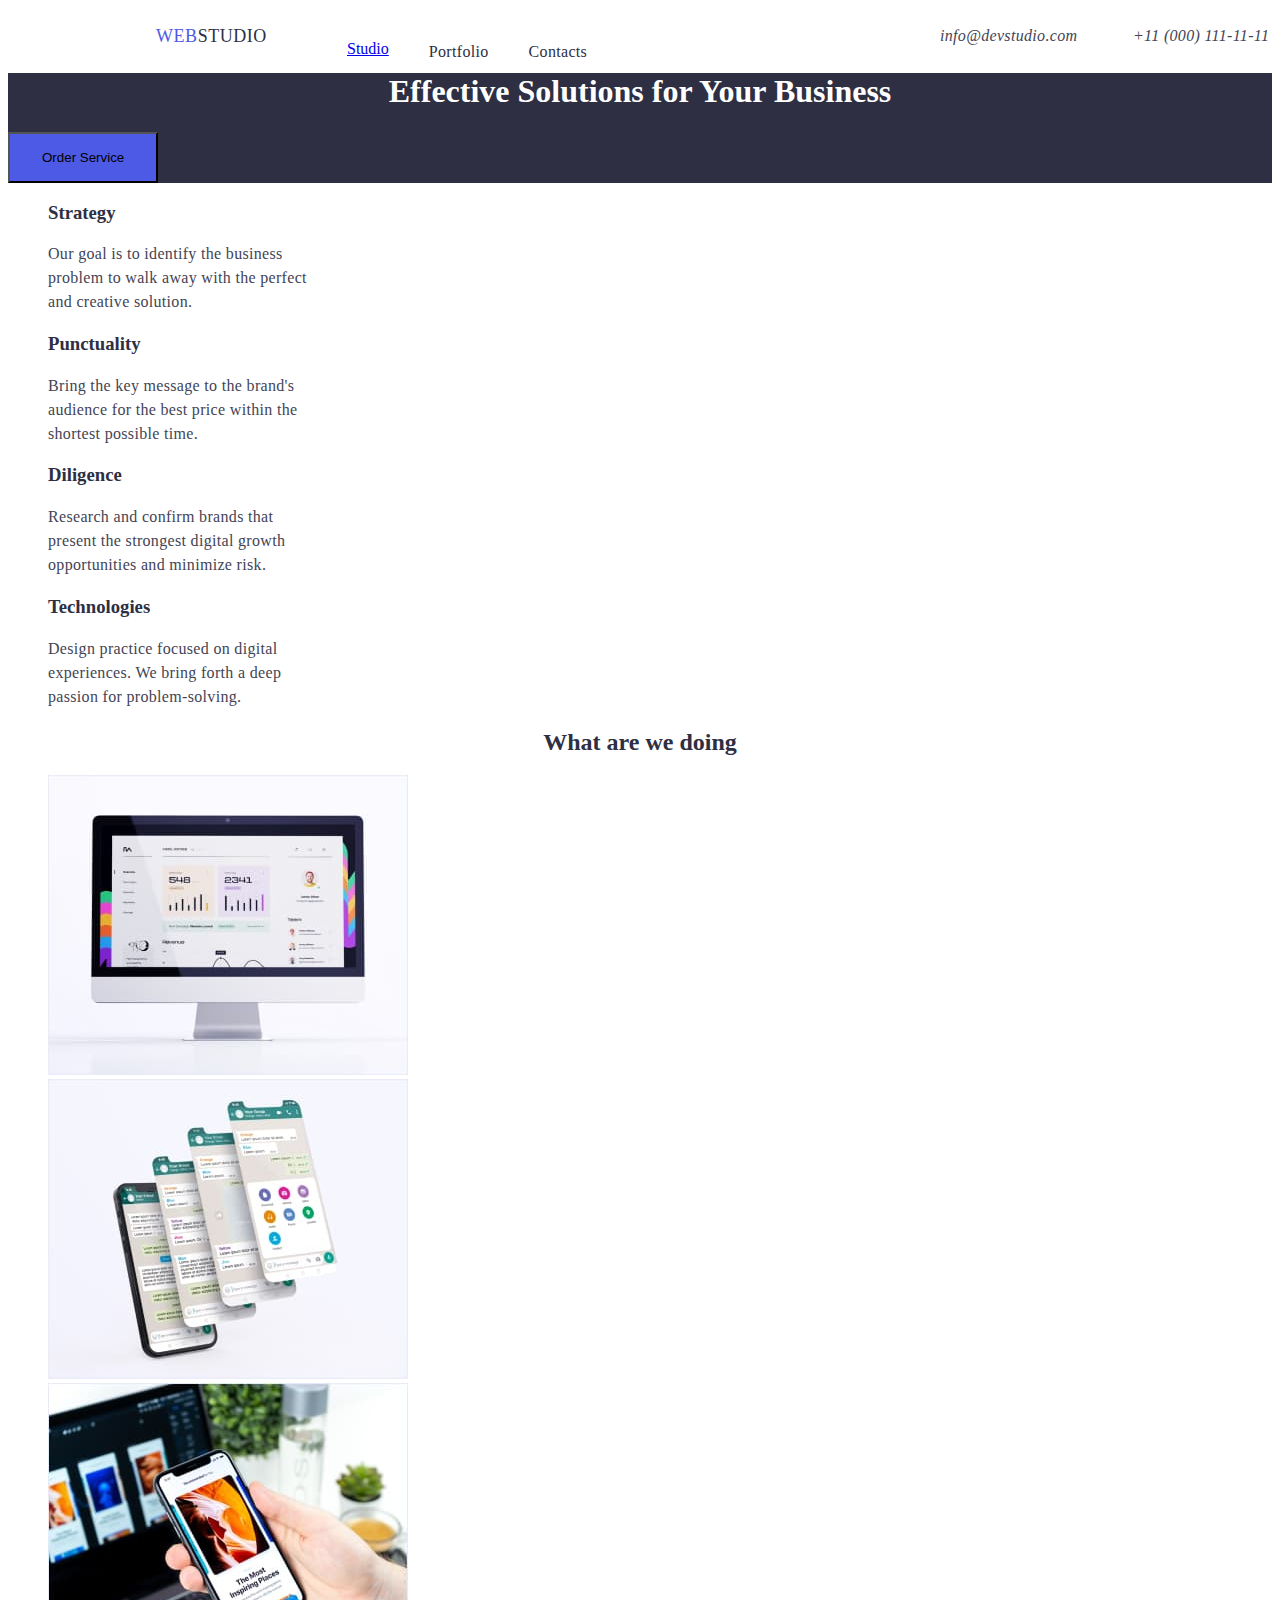
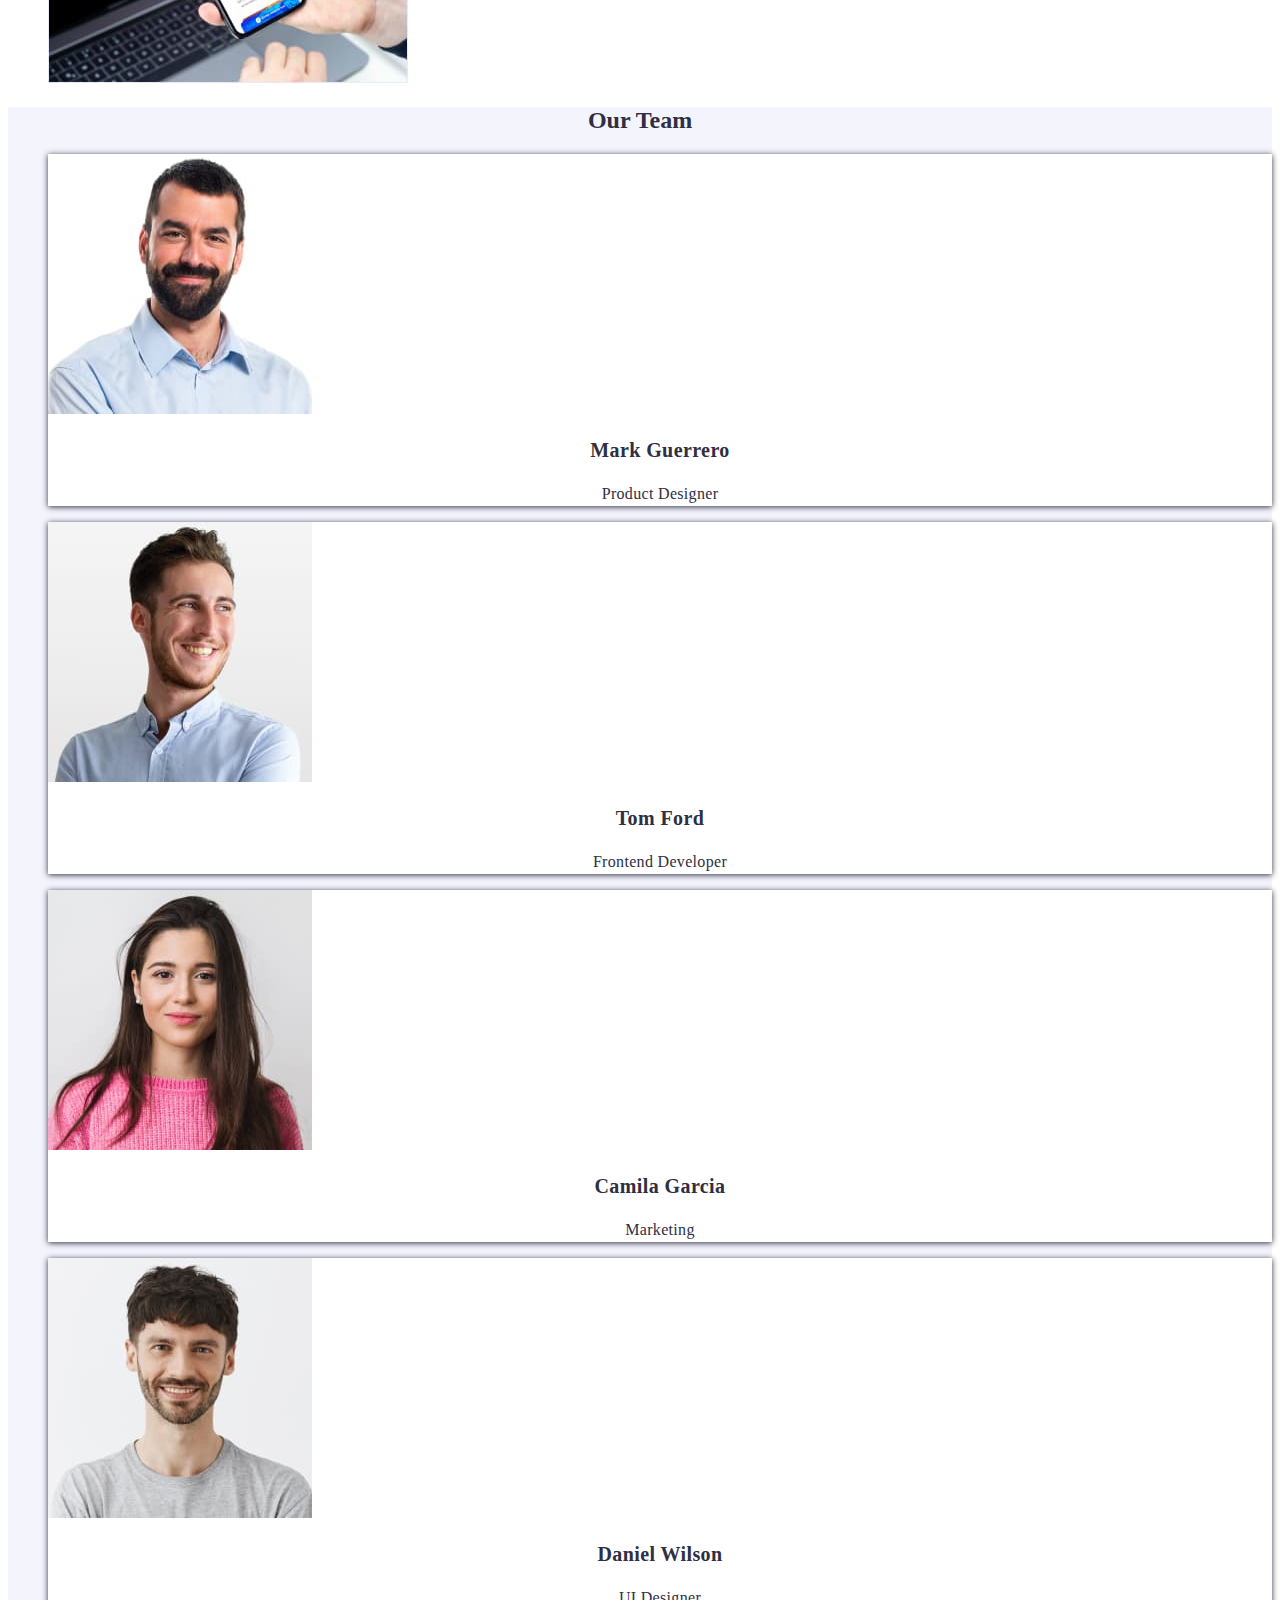
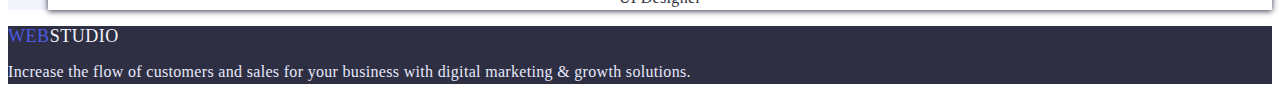
==== index.html @ 39621064 "Initial commit" ====
<!DOCTYPE html>
<html lang="en">

<head>
    <meta charset="UTF-8">
    <meta http-equiv="X-UA-Compatible" content="IE=edge">
    <meta name="viewport" content="width=device-width, initial-scale=1.0">
    <title>Document</title>
    <link rel="stylesheet" href="./css/styles.css">
</head>

<body class="body">
    <header class="header">
        <nav class="header-navigation">
            <a href="./index.html" class="header-logo"><span class="header-logo-web">Web</span> <span
                    class="header-logo-studio">Studio</span></a>
            <ul class="header-list">
                <li class="header-item">
                    <a class="studio-link" href="./index.html">Studio</a>
                </li>
                <li class="header-item">
                    <a class="header-link " href="portfolio.html">Portfolio</a>
                </li>
                <li class="header-item">
                    <a class="header-link" href="">Contacts</a>
                </li>


            </ul>
        </nav>
        <address>
            <ul class="address-list">
                <li class="header-mail"><a class="header-mail-link"
                        href="mailto:info@devstudio.com">info@devstudio.com</a></li>
                <li class="header-num"><a class="header-num-link" href="tel:+110001111111">+11 (000) 111-11-11</a></li>
            </ul>
        </address>

    </header>

    <main>
        <section class="section-main">
            <h1 class="effective-solutions">Effective Solutions
                for Your Business</h1>
            <button class="main-btn" type="button">Order Service</button>
        </section>

        <section class="section-first">
            <h2 hidden>features</h2>
            <ul class="section-first">
                <li>
                    <h3 class="section-first-top">Strategy</h3>
                    <p class="section-first-item">Our goal is to identify the business
                        problem to walk away with the perfect and creative solution.</p>
                </li>
                <li>
                    <h3 class="section-first-top">Punctuality</h3>
                    <p class="section-first-item">Bring the key message to the brand's audience for the best price
                        within the shortest
                        possible time.</p>
                </li>
                <li>
                    <h3 class="section-first-top">Diligence</h3>
                    <p class="section-first-item">Research and confirm brands that present the strongest digital growth
                        opportunities
                        and minimize risk.</p>
                </li>
                <li>
                    <h3 class="section-first-top">Technologies</h3>
                    <p class="section-first-item">Design practice focused on digital experiences. We bring forth a deep
                        passion for
                        problem-solving.</p>
                </li>
            </ul>
        </section>




        <section class="section-second">
            <h2 class="section-second-top">What are we doing</h2>
            <ul class="section-second-list">
                <li><img src="./images/comp.jpg" alt="monitor" width="360" height="300" class="section-second-monitor">
                </li>
                <li><img src="./images/phone.jpg" alt="phone" width="360" height="300" class="section-second-phone">
                </li>
                <li><img src="./images/phonex.jpg" alt="phonex" width="360" height="300" class="section-second-phonex">
                </li>
            </ul>

        </section>

        <section class="section-third">
            <h2 class="section-third-top">Our Team</h2>
            <ul class="section-third-list">
                <li>
                    <div class="section-third-item">
                        <img src="./images/Mark.jpg" alt="Mark Guerrero" width="264">
                        <h3 class="section-third-names">Mark Guerrero</h3>
                        <p class="section-third-job">Product Designer</p>
                    </div>
                </li>
                <li>
                    <div class="section-third-item">
                        <img src="./images/Tom.jpg" alt="Tom Ford" width="264">
                        <h3 class="section-third-names">Tom Ford</h3>
                        <p class="section-third-job">Frontend Developer</p>
                    </div>
                </li>
                <li>
                    <div class="section-third-item">
                        <img src="./images/Camila.jpg" alt="Camila Garcia" width="264">
                        <h3 class="section-third-names">Camila Garcia</h3>
                        <p class="section-third-job">Marketing</p>
                    </div>
                </li>
                <li>
                    <div class="section-third-item">
                        <img src="./images/Daniel.jpg" alt="Daniel Wilson" width="264">
                        <h3 class="section-third-names">Daniel Wilson</h3>
                        <p class="section-third-job">UI Designer</p>
                    </div>
                </li>
            </ul>
        </section>
    </main>
    <footer class="footer">
        <div class="footer-text"></div>
        <a href="./index.html" class="footer-logo"><span class="footer-logo-web">Web</span> <span
                class="footer-logo-studio">Studio</span></a></br>
        <p class="footer-paragraph">Increase the flow of customers and sales for your business with digital marketing &
            growth solutions.</p>

    </footer>
</body>

</html>
---- css/styles.css ----
.body {
    font-family: 'Roboto';
    color: #2E2F42;
}

.header-list {
    display: flex;
    flex-direction: row;
    align-items: flex-start;
    padding: 0px;
    gap: 40px;

    position: absolute;
    width: 261px;
    height: 24px;
    left: 347px;
    top: 24px;
    list-style: none;
}

.header-link {

    font-size: 16px;
    line-height: 24px;

    letter-spacing: 0.02em;

    color: #2E2F42;
    text-decoration: none
}

.header-link:hover {
    color: #404BBF;
}

.studio-link:hover,
.studio-link:focus,
.studio-link:active {
    color: #404BBF;
}

.portfolio-link:hover,
.portfolio-link:focus,
.portfolio-link:active {
    color: #404BBF;
}

.header-link:focus {
    color: #404BBF;
}

.header-logo {
    display: flex;
    flex-direction: row;
    align-items: flex-start;
    padding: 0px;

    position: absolute;
    width: 115px;
    height: 24px;
    left: 156px;
    top: 24px;
    text-decoration: none
}

.header-logo-web {
    font-size: 18px;
    line-height: 24px;

    display: flex;
    align-items: center;
    letter-spacing: 0.03em;
    text-transform: uppercase;

    color: #4D5AE5;
}

.header-logo-studio {
    font-size: 18px;
    line-height: 24px;

    display: flex;
    align-items: center;
    letter-spacing: 0.03em;
    text-transform: uppercase;

    color: #2E2F42;
}

.header-mail {
    color: #FFFFFF;
}

.header-mail-link {
    position: absolute;
    width: 153px;
    height: 24px;
    left: 940px;
    top: 24px;

    font-size: 16px;
    line-height: 24px;

    letter-spacing: 0.02em;

    color: #434455;
    text-decoration: none
}

.header-mail-link:hover {
    color: #404BBF;
}

.header-num {
    color: #FFFFFF;
}

.header-num-link {
    position: absolute;
    width: 151px;
    height: 24px;
    left: 1133px;
    top: 24px;

    font-size: 16px;
    line-height: 24px;

    letter-spacing: 0.02em;

    color: #434455;
    text-decoration: none
}

.header-num-link:hover {
    color: #404BBF;
}

.section-main {
    background-color: #2E2F42;
}

.main-btn {
    display: flex;
    flex-direction: row;
    align-items: flex-start;
    padding: 16px 32px;
    gap: 10px;


    background: #4D5AE5;
}

.main-btn:hover {
    background: #404BBF;
}


.effective-solutions {

    text-align: center;


    color: #FFFFFF;
}

.section-first {
    list-style: none;
}

.secrion-first-top {
    width: 264px;
    height: 24px;
    font-size: 20px;
    line-height: 24px;

    letter-spacing: 0.02em;

    color: #2E2F42;
}

.section-first-item {
    width: 264px;
    height: 72px;

    font-size: 16px;
    line-height: 24px;

    letter-spacing: 0.02em;

    color: #434455;
}

.section-second-list {
    list-style: none;
}

.section-second-top {
    text-align: center;

    color: #2E2F42;
}

.section-third {
    background: #F4F4FD;
}

.section-third-list {
    list-style: none;
}

.section-third-top {
    text-align: center;
}

.section-third-item {
    background: #FFFFFF;
    box-shadow: 0px 1px 6px
}

.section-third-names {
    font-size: 20px;
    line-height: 24px;

    text-align: center;
    letter-spacing: 0.02em;
}

.section-third-job {
    font-weight: 400;
    font-size: 16px;
    line-height: 24px;

    text-align: center;
    letter-spacing: 0.02em;
}

.footer {
    background: #2E2F42;
}

.footer-paragraph {
    font-weight: 400;
    font-size: 16px;
    line-height: 24px;

    letter-spacing: 0.02em;

    color: #E7E9FC;
}

.footer-logo {
    display: flex;
    flex-direction: row;
    align-items: flex-start;
    padding: 0px;

    position: absolute;
    text-decoration: none
}

.footer-logo-web {
    font-size: 18px;
    line-height: 21px;

    display: flex;
    align-items: center;
    letter-spacing: 0.03em;
    text-transform: uppercase;
    color: #4D5AE5;
}

.footer-logo-studio {
    font-size: 18px;
    line-height: 21px;

    display: flex;
    align-items: center;
    letter-spacing: 0.03em;
    text-transform: uppercase;
    color: #F4F4FD;
}

.btn-portfolio-list {
    list-style: none;
}

.btn-all {
    display: flex;
    flex-direction: row;
    align-items: flex-start;
    padding: 12px 24px;

    width: 69px;
    height: 48px;
    background: #F4F4FD;
}

.btn-all:hover {
    background-color: #404BBF;
}

.btn-website {
    box-sizing: border-box;

    display: flex;
    flex-direction: row;
    justify-content: center;
    align-items: center;
    padding: 12px 24px;

    width: 116px;
    height: 48px;

    background: #F4F4FD;
}

.btn-website:hover {
    background-color: #404BBF;
}

.btn-app {
    box-sizing: border-box;

    display: flex;
    flex-direction: row;
    justify-content: center;
    align-items: center;
    padding: 12px 24px;

    width: 78px;
    height: 48px;

    background: #F4F4FD;
}

.btn-app:hover {
    background-color: #404BBF;
}

.btn-design {
    box-sizing: border-box;

    display: flex;
    flex-direction: row;
    justify-content: center;
    align-items: center;
    padding: 12px 24px;

    width: 101px;
    height: 48px;

    background: #F4F4FD;
}

.btn-design:hover {
    background-color: #404BBF;
}

.btn-marketing {
    box-sizing: border-box;

    display: flex;
    flex-direction: row;
    justify-content: center;
    align-items: center;
    padding: 12px 24px;

    width: 126px;
    height: 48px;

    background: #F4F4FD;
}

.btn-marketing:hover {
    background-color: #404BBF;
}

.portfolio-photos {
    background: #FFFFFF;
    list-style: none;
    box-shadow: 0px 1px 6px
}

.portfolio-top {
    font-weight: 500;
    font-size: 20px;
    line-height: 24px;

    letter-spacing: 0.02em;

    color: #2E2F42;
}

.portfolio-paragraph {
    font-weight: 400;
    font-size: 16px;
    line-height: 24px;

    letter-spacing: 0.02em;

    color: #434455;
}
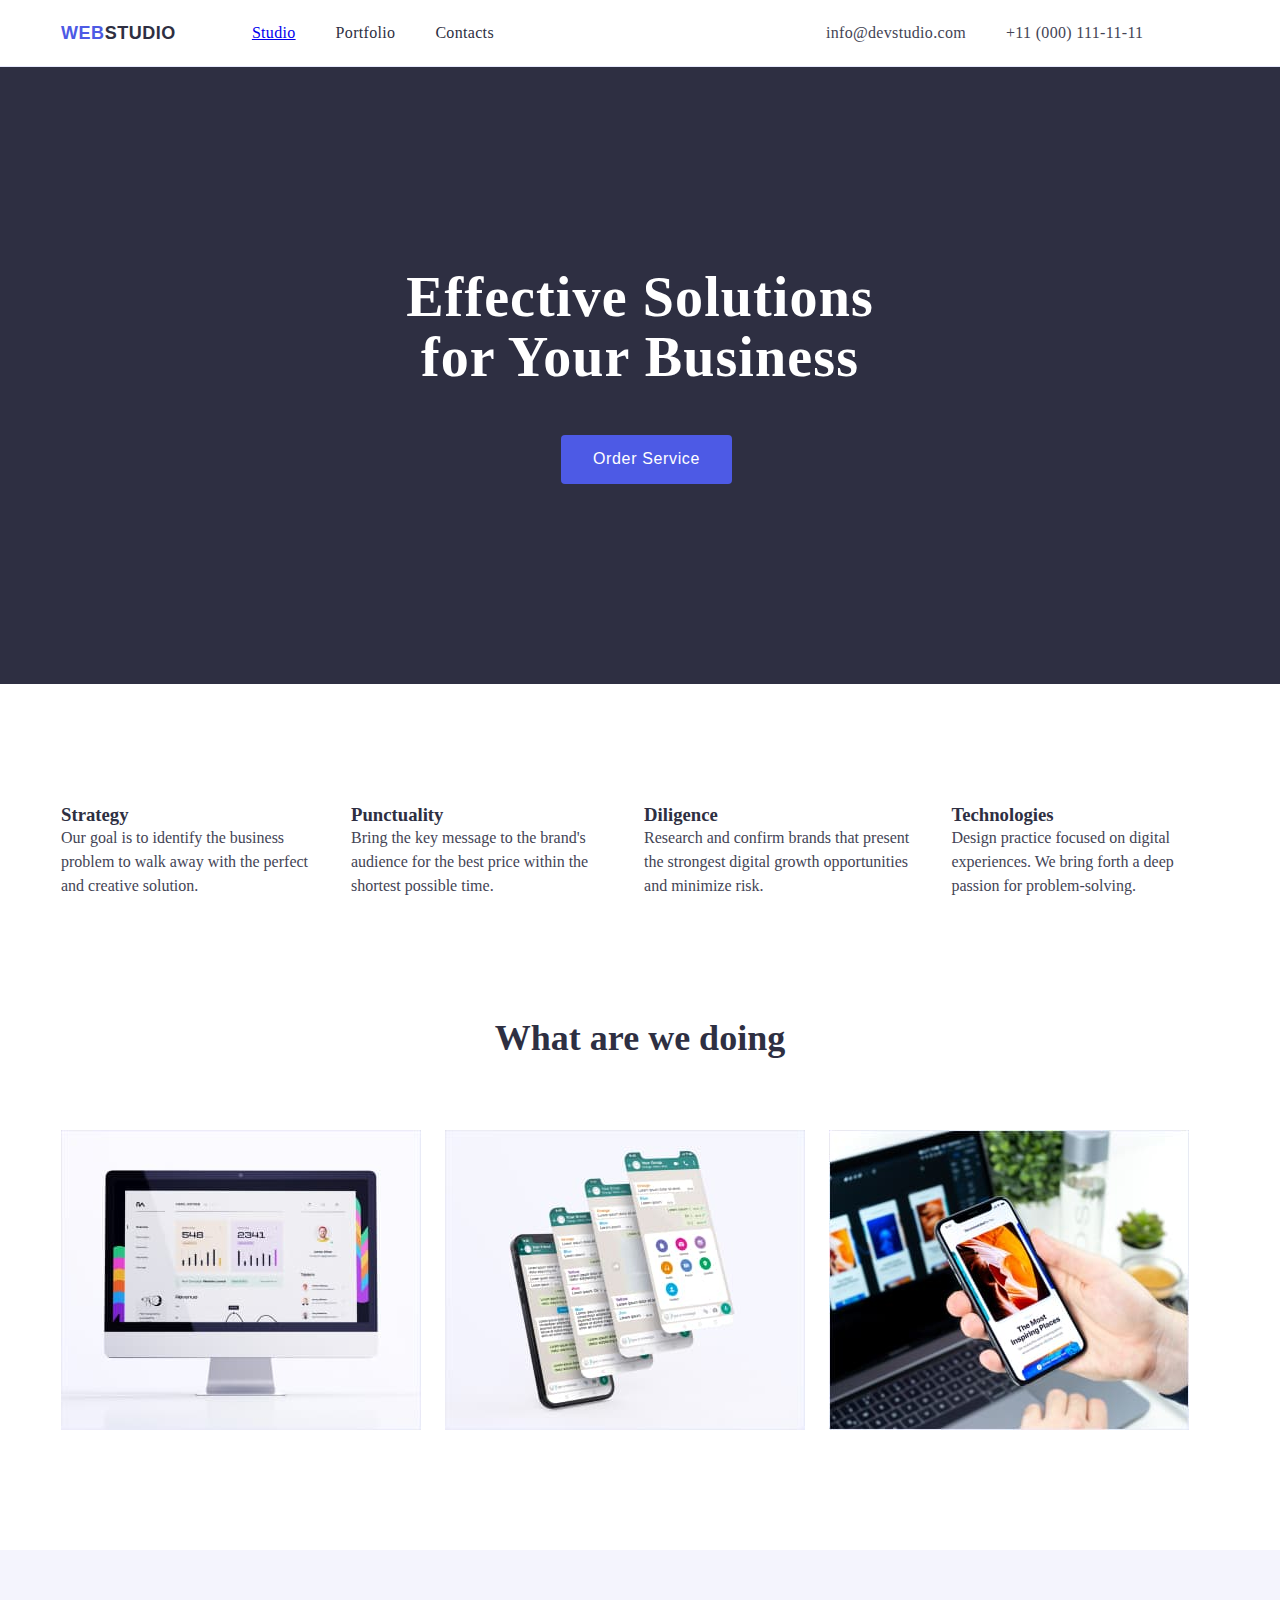
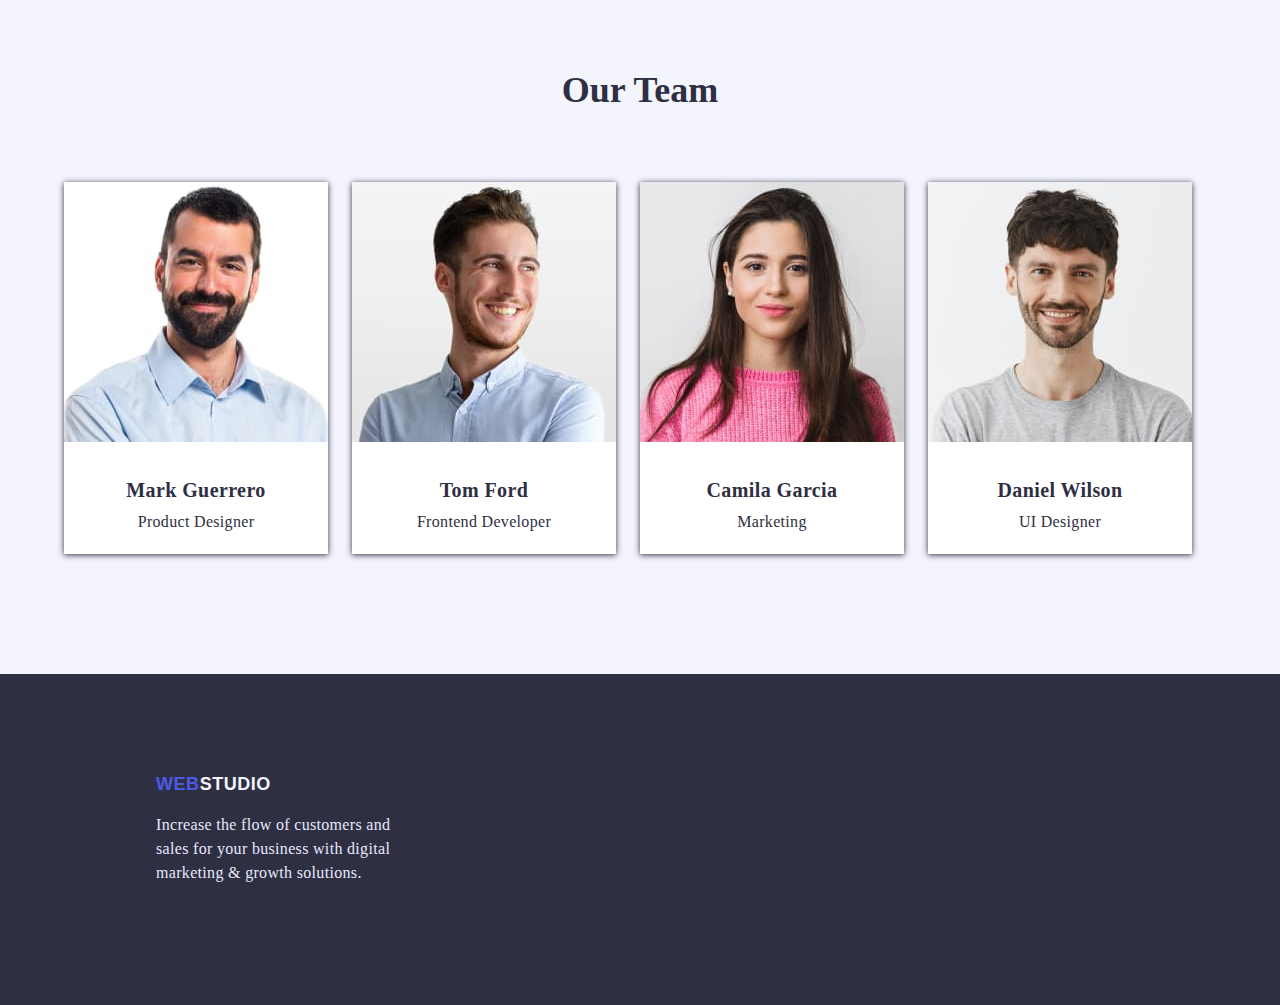
==== commit d311fa58: "goit-markup-hw-03" ====
--- a/index.html
+++ b/index.html
@@ -10,128 +10,171 @@
 </head>
 
 <body class="body">
+
     <header class="header">
-        <nav class="header-navigation">
-            <a href="./index.html" class="header-logo"><span class="header-logo-web">Web</span> <span
-                    class="header-logo-studio">Studio</span></a>
-            <ul class="header-list">
-                <li class="header-item">
-                    <a class="studio-link" href="./index.html">Studio</a>
-                </li>
-                <li class="header-item">
-                    <a class="header-link " href="portfolio.html">Portfolio</a>
-                </li>
-                <li class="header-item">
-                    <a class="header-link" href="">Contacts</a>
-                </li>
-
-
-            </ul>
-        </nav>
-        <address>
-            <ul class="address-list">
-                <li class="header-mail"><a class="header-mail-link"
-                        href="mailto:info@devstudio.com">info@devstudio.com</a></li>
-                <li class="header-num"><a class="header-num-link" href="tel:+110001111111">+11 (000) 111-11-11</a></li>
-            </ul>
-        </address>
-
+        <div class="container">
+            <nav class="header-navigation">
+                <a href="./index.html" class="header-logo"><span class="header-logo-web">Web</span> <span
+                        class="header-logo-studio">Studio</span></a>
+                <ul class="header-list">
+                    <li class="header-item">
+                        <a class="studio-link" href="./index.html">Studio</a>
+                    </li>
+                    <li class="header-item">
+                        <a class="header-link " href="portfolio.html">Portfolio</a>
+                    </li>
+                    <li class="header-item">
+                        <a class="header-link" href="">Contacts</a>
+                    </li>
+                </ul>
+                <address class="address">
+                    <ul class="address-list">
+                        <li class="header-mail"><a class="header-mail-link"
+                                href="mailto:info@devstudio.com">info@devstudio.com</a></li>
+                        <li class="header-num"><a class="header-num-link" href="tel:+110001111111">+11 (000)
+                                111-11-11</a>
+                        </li>
+                    </ul>
+                </address>
+            </nav>
+        </div>
     </header>
 
     <main>
-        <section class="section-main">
-            <h1 class="effective-solutions">Effective Solutions
-                for Your Business</h1>
-            <button class="main-btn" type="button">Order Service</button>
-        </section>
 
-        <section class="section-first">
-            <h2 hidden>features</h2>
-            <ul class="section-first">
-                <li>
-                    <h3 class="section-first-top">Strategy</h3>
-                    <p class="section-first-item">Our goal is to identify the business
-                        problem to walk away with the perfect and creative solution.</p>
-                </li>
-                <li>
-                    <h3 class="section-first-top">Punctuality</h3>
-                    <p class="section-first-item">Bring the key message to the brand's audience for the best price
-                        within the shortest
-                        possible time.</p>
-                </li>
-                <li>
-                    <h3 class="section-first-top">Diligence</h3>
-                    <p class="section-first-item">Research and confirm brands that present the strongest digital growth
-                        opportunities
-                        and minimize risk.</p>
-                </li>
-                <li>
-                    <h3 class="section-first-top">Technologies</h3>
-                    <p class="section-first-item">Design practice focused on digital experiences. We bring forth a deep
-                        passion for
-                        problem-solving.</p>
-                </li>
-            </ul>
-        </section>
+        <div class="section">
+            <section class="section-main">
+
+                <div class="container">
+                    <h1 class="effective-solutions">Effective Solutions
+                        for Your Business</h1>
+
+                    <button class="main-btn" type="button">Order Service</button>
+                </div>
+            </section>
+
+
+            <section class="section-first">
+                <div class="container">
+                    <h2 hidden>features</h2>
+                    <ul class="section-first-list">
+                        <div class="section-first-strategy">
+                            <li>
+                                <h3 class="section-first-top">Strategy</h3>
+                                <p class="section-first-item">Our goal is to identify the business
+                                    problem to walk away with the perfect and creative solution.</p>
+                            </li>
+                        </div>
+                        <div class="section-first-punctuality">
+                            <li>
+                                <h3 class="section-first-top">Punctuality</h3>
+                                <p class="section-first-item">Bring the key message to the brand's audience for the best
+                                    price
+                                    within the shortest
+                                    possible time.</p>
+                            </li>
+                        </div>
+                        <div class="section-first-diligence">
+                            <li>
+                                <h3 class="section-first-top">Diligence</h3>
+                                <p class="section-first-item">Research and confirm brands that present the strongest
+                                    digital
+                                    growth
+                                    opportunities
+                                    and minimize risk.</p>
+                            </li>
+                        </div>
+                        <div class="section-first-technologies">
+                            <li>
+                                <h3 class="section-first-top">Technologies</h3>
+                                <p class="section-first-item">Design practice focused on digital experiences. We bring
+                                    forth
+                                    a
+                                    deep
+                                    passion for
+                                    problem-solving.</p>
+                            </li>
+                        </div>
+                    </ul>
+                </div>
+            </section>
 
 
 
 
-        <section class="section-second">
-            <h2 class="section-second-top">What are we doing</h2>
-            <ul class="section-second-list">
-                <li><img src="./images/comp.jpg" alt="monitor" width="360" height="300" class="section-second-monitor">
-                </li>
-                <li><img src="./images/phone.jpg" alt="phone" width="360" height="300" class="section-second-phone">
-                </li>
-                <li><img src="./images/phonex.jpg" alt="phonex" width="360" height="300" class="section-second-phonex">
-                </li>
-            </ul>
+            <section class="section-second">
+                <div class="container">
+                    <h2 class="section-second-top">What are we doing</h2>
+                    <ul class="section-second-list">
+                        <li class="section-second-r">
+                            <img src="./images/comp.jpg" alt="monitor" width="360" height="300"
+                                class="section-second-monitor">
+                        </li>
+                        <li class="section-second-r">
+                            <img src="./images/phone.jpg" alt="phone" width="360" height="300"
+                                class="section-second-phone">
 
-        </section>
+                        </li>
+                        <li class="section-second-r">
 
-        <section class="section-third">
-            <h2 class="section-third-top">Our Team</h2>
-            <ul class="section-third-list">
-                <li>
-                    <div class="section-third-item">
-                        <img src="./images/Mark.jpg" alt="Mark Guerrero" width="264">
-                        <h3 class="section-third-names">Mark Guerrero</h3>
-                        <p class="section-third-job">Product Designer</p>
-                    </div>
-                </li>
-                <li>
-                    <div class="section-third-item">
-                        <img src="./images/Tom.jpg" alt="Tom Ford" width="264">
-                        <h3 class="section-third-names">Tom Ford</h3>
-                        <p class="section-third-job">Frontend Developer</p>
-                    </div>
-                </li>
-                <li>
-                    <div class="section-third-item">
-                        <img src="./images/Camila.jpg" alt="Camila Garcia" width="264">
-                        <h3 class="section-third-names">Camila Garcia</h3>
-                        <p class="section-third-job">Marketing</p>
-                    </div>
-                </li>
-                <li>
-                    <div class="section-third-item">
-                        <img src="./images/Daniel.jpg" alt="Daniel Wilson" width="264">
-                        <h3 class="section-third-names">Daniel Wilson</h3>
-                        <p class="section-third-job">UI Designer</p>
-                    </div>
-                </li>
-            </ul>
-        </section>
+                            <img src="./images/phonex.jpg" alt="phonex" width="360" height="300"
+                                class="section-second-phonex">
+                        </li>
+                    </ul>
+                </div>
+            </section>
+
+
+            <section class="section-third">
+                <h2 class="section-third-top">Our Team</h2>
+                <div class="container">
+                    <ul class="section-third-list">
+                        <li>
+                            <div class="section-third-item">
+                                <img src="./images/Mark.jpg" alt="Mark Guerrero" width="264" height="260">
+                                <h3 class="section-third-names">Mark Guerrero</h3>
+                                <p class="section-third-job">Product Designer</p>
+                            </div>
+                        </li>
+                        <li>
+                            <div class="section-third-item">
+                                <img src="./images/Tom.jpg" alt="Tom Ford" width="264" height="260">
+                                <h3 class="section-third-names">Tom Ford</h3>
+                                <p class="section-third-job">Frontend Developer</p>
+                            </div>
+                        </li>
+                        <li>
+                            <div class="section-third-item">
+                                <img src="./images/Camila.jpg" alt="Camila Garcia" width="264" height="260">
+                                <h3 class="section-third-names">Camila Garcia</h3>
+                                <p class="section-third-job">Marketing</p>
+                            </div>
+                        </li>
+                        <li>
+                            <div class="section-third-item">
+                                <img src="./images/Daniel.jpg" alt="Daniel Wilson" width="264" height="260">
+                                <h3 class="section-third-names">Daniel Wilson</h3>
+                                <p class="section-third-job">UI Designer</p>
+                            </div>
+                        </li>
+                    </ul>
+                </div>
+            </section>
+        </div>
+        </div>
     </main>
     <footer class="footer">
-        <div class="footer-text"></div>
-        <a href="./index.html" class="footer-logo"><span class="footer-logo-web">Web</span> <span
-                class="footer-logo-studio">Studio</span></a></br>
-        <p class="footer-paragraph">Increase the flow of customers and sales for your business with digital marketing &
-            growth solutions.</p>
+        <div class="footer-content">
+            <a href="./index.html" class="footer-logo"><span class="footer-logo-web">Web</span><span
+                    class="footer-logo-studio">Studio</span></a></br>
+            <div>
+                <p class="footer-paragraph">Increase the flow of customers and sales for your business with digital
+                    marketing & growth solutions.
+                </p>
+            </div>
+        </div>
+    </footer>
 
-    </footer>
 </body>
 
 </html>--- a/css/styles.css
+++ b/css/styles.css
@@ -1,48 +1,98 @@
 .body {
     font-family: 'Roboto';
+    margin: 0;
     color: #2E2F42;
 }
 
+ul {
+    list-style: none;
+    padding-left: 0;
+    margin: 0;
+}
+
+p,
+h1,
+h2,
+h3,
+h4,
+h5,
+h6 {
+    margin: 0;
+}
+
+.container {
+    max-width: 1158px;
+    padding-left: 15px;
+    padding-right: 15px;
+    margin: 0 auto;
+}
+
+.section {
+    padding-left: auto;
+}
+
+.header {
+    box-sizing: border-box;
+    background: #FFFFFF;
+    border-bottom: 1px solid #E7E9FC;
+}
+
+.header-navigation {
+    display: flex;
+    align-items: center;
+}
+
 .header-list {
     display: flex;
     flex-direction: row;
     align-items: flex-start;
-    padding: 0px;
     gap: 40px;
-
-    position: absolute;
-    width: 261px;
-    height: 24px;
-    left: 347px;
-    top: 24px;
-    list-style: none;
+    margin-left: 76px;
+    list-style: none;
+}
+
+.header-item {
+    font-style: normal;
+    font-weight: 500;
+    font-size: 16px;
+    line-height: 24px;
+    letter-spacing: 0.02em;
+    color: #2E2F42;
 }
 
 .header-link {
-
-    font-size: 16px;
-    line-height: 24px;
-
-    letter-spacing: 0.02em;
-
+    font-size: 16px;
+    line-height: 24px;
+    letter-spacing: 0.02em;
     color: #2E2F42;
     text-decoration: none
 }
 
 .header-link:hover {
     color: #404BBF;
+    text-decoration: underline var(--nav-color);
 }
 
 .studio-link:hover,
-.studio-link:focus,
-.studio-link:active {
+.studio-link:active,
+.studio-link::after,
+.studio-link:visited {
+    display: block;
+    content: "";
+    position: relative;
     color: #404BBF;
+    text-decoration: underline var(--nav-color);
 }
 
 .portfolio-link:hover,
-.portfolio-link:focus,
-.portfolio-link:active {
+.portfolio-link:active,
+.portfolio-link::after,
+.portfolio-link:visited {
+    display: block;
+    content: "";
+    position: relative;
     color: #404BBF;
+    text-decoration: underline var(--nav-color);
 }
 
 .header-link:focus {
@@ -50,59 +100,57 @@
 }
 
 .header-logo {
+    font-family: "Raleway", sans-serif;
+    font-style: normal;
+    font-weight: 800;
+    font-size: 18px;
+    line-height: 24px;
     display: flex;
     flex-direction: row;
     align-items: flex-start;
-    padding: 0px;
-
-    position: absolute;
-    width: 115px;
-    height: 24px;
-    left: 156px;
-    top: 24px;
+    text-transform: uppercase;
     text-decoration: none
 }
 
 .header-logo-web {
     font-size: 18px;
     line-height: 24px;
-
-    display: flex;
-    align-items: center;
+    font-weight: 800;
     letter-spacing: 0.03em;
     text-transform: uppercase;
-
     color: #4D5AE5;
 }
 
 .header-logo-studio {
     font-size: 18px;
     line-height: 24px;
-
-    display: flex;
-    align-items: center;
+    font-weight: 800;
     letter-spacing: 0.03em;
     text-transform: uppercase;
-
     color: #2E2F42;
 }
 
+.address-list {
+    display: flex;
+    flex-direction: row;
+    align-items: flex-start;
+    margin-left: 332px;
+    padding-top: 24px;
+    padding-bottom: 24px;
+    font-style: normal;
+}
+
 .header-mail {
-    color: #FFFFFF;
+    display: flex;
+    font-weight: 400;
+    font-size: 16px;
+    letter-spacing: 0.02em;
+    list-style: none;
 }
 
 .header-mail-link {
-    position: absolute;
-    width: 153px;
-    height: 24px;
-    left: 940px;
-    top: 24px;
-
-    font-size: 16px;
-    line-height: 24px;
-
-    letter-spacing: 0.02em;
-
+    font-size: 16px;
+    letter-spacing: 0.02em;
     color: #434455;
     text-decoration: none
 }
@@ -112,21 +160,17 @@
 }
 
 .header-num {
-    color: #FFFFFF;
+    display: flex;
+    margin-left: 40px;
+    font-weight: 400;
+    font-size: 16px;
+    letter-spacing: 0.02em;
+    list-style: none;
 }
 
 .header-num-link {
-    position: absolute;
-    width: 151px;
-    height: 24px;
-    left: 1133px;
-    top: 24px;
-
-    font-size: 16px;
-    line-height: 24px;
-
-    letter-spacing: 0.02em;
-
+    font-size: 16px;
+    letter-spacing: 0.02em;
     color: #434455;
     text-decoration: none
 }
@@ -135,92 +179,147 @@
     color: #404BBF;
 }
 
+
+
 .section-main {
-    background-color: #2E2F42;
-}
+    padding-top: 200px;
+    padding-bottom: 200px;
+    text-align: center;
+    background: #2E2F42;
+}
+
+.effective-solutions {
+    display: block;
+    width: 496px;
+    height: 120px;
+    margin-top: 0;
+    margin-bottom: 0;
+    margin-right: auto;
+    margin-left: auto;
+    font-weight: 700;
+    font-size: 56px;
+    line-height: 60px;
+    text-align: center;
+    letter-spacing: 0.02em;
+    color: #FFFFFF;
+}
+
 
 .main-btn {
     display: flex;
-    flex-direction: row;
-    align-items: flex-start;
-    padding: 16px 32px;
-    gap: 10px;
-
-
-    background: #4D5AE5;
+    align-items: center;
+    color: #FFFFFF;
+    background-color: #4D5AE5;
+    cursor: pointer;
+    font-weight: 500;
+    font-size: 16px;
+    line-height: 1.8;
+    text-align: center;
+    letter-spacing: 0.04em;
+    border-radius: 4px;
+    padding-left: 32px;
+    padding-right: 32px;
+    padding-top: 10px;
+    padding-bottom: 10px;
+    border: 0;
+    margin-top: 48px;
+    margin-left: 500px;
+
+
 }
 
 .main-btn:hover {
     background: #404BBF;
 }
 
-
-.effective-solutions {
-
-    text-align: center;
-
-
-    color: #FFFFFF;
-}
-
 .section-first {
-    list-style: none;
-}
-
-.secrion-first-top {
-    width: 264px;
-    height: 24px;
-    font-size: 20px;
-    line-height: 24px;
-
-    letter-spacing: 0.02em;
-
+    padding-top: 120px;
+    padding-bottom: 120px;
+    list-style: none;
+
+}
+
+.section-first-list {
+    display: flex;
+    gap: 30px;
+    list-style: none;
+}
+
+
+
+.secrion-first-top .section-first-list {
+    font-weight: 700;
+    font-size: 14px;
+    line-height: 1.14;
+    text-transform: uppercase;
+    margin-bottom: 10px;
+    margin-top: 30px;
+}
+
+.section-first-list .section-first-item {
+    font-weight: 400;
+    font-size: 16px;
+    line-height: 24px;
+    color: #434455;
+}
+
+.section-second {
+    padding-bottom: 120px;
+}
+
+.section-second-list {
+    display: flex;
+    margin-top: 72px;
+    gap: 24px;
+    list-style: none;
+}
+
+.section-second-r {
+    width: 360px;
+    height: 300px;
+}
+
+.section-second-top {
+    font-weight: 700;
+    font-size: 36px;
+    line-height: 40px;
+    text-align: center;
     color: #2E2F42;
 }
 
-.section-first-item {
-    width: 264px;
-    height: 72px;
-
-    font-size: 16px;
-    line-height: 24px;
-
-    letter-spacing: 0.02em;
-
-    color: #434455;
-}
-
-.section-second-list {
-    list-style: none;
-}
-
-.section-second-top {
-    text-align: center;
-
-    color: #2E2F42;
-}
-
 .section-third {
+    padding-bottom: 120px;
     background: #F4F4FD;
 }
 
 .section-third-list {
+    display: flex;
+    justify-content: center;
+    align-items: center;
+    margin-top: 72px;
+    border-radius: 0px 0px 4px 4px;
     list-style: none;
 }
 
 .section-third-top {
+    font-weight: 700;
+    font-size: 36px;
+    line-height: 40px;
+    padding-top: 120px;
     text-align: center;
 }
 
 .section-third-item {
+    padding-bottom: 20px;
+    margin-right: 24px;
     background: #FFFFFF;
-    box-shadow: 0px 1px 6px
+    box-shadow: 0px 1px 6px;
 }
 
 .section-third-names {
     font-size: 20px;
     line-height: 24px;
-
+    margin-top: 32px;
     text-align: center;
     letter-spacing: 0.02em;
 }
@@ -229,59 +328,78 @@
     font-weight: 400;
     font-size: 16px;
     line-height: 24px;
-
+    margin-top: 8px;
     text-align: center;
     letter-spacing: 0.02em;
 }
 
 .footer {
+    padding-top: 100px;
+    padding-bottom: 120px;
+    padding-left: 156px;
     background: #2E2F42;
 }
 
+.footer-logo {
+    display: flex;
+    font-family: "Raleway", sans-serif;
+    font-weight: 800;
+    text-decoration: none
+}
+
+
+
 .footer-paragraph {
+    display: flex;
+    max-width: 264px;
     font-weight: 400;
     font-size: 16px;
     line-height: 24px;
-
-    letter-spacing: 0.02em;
-
+    letter-spacing: 0.02em;
     color: #E7E9FC;
 }
 
-.footer-logo {
-    display: flex;
-    flex-direction: row;
-    align-items: flex-start;
-    padding: 0px;
-
-    position: absolute;
-    text-decoration: none
-}
 
 .footer-logo-web {
     font-size: 18px;
     line-height: 21px;
-
-    display: flex;
-    align-items: center;
+    text-transform: uppercase;
     letter-spacing: 0.03em;
-    text-transform: uppercase;
     color: #4D5AE5;
 }
 
 .footer-logo-studio {
     font-size: 18px;
     line-height: 21px;
-
-    display: flex;
-    align-items: center;
     letter-spacing: 0.03em;
     text-transform: uppercase;
     color: #F4F4FD;
 }
 
+.btn-section {
+    padding-top: 96px;
+}
+
 .btn-portfolio-list {
-    list-style: none;
+    display: flex;
+    margin-bottom: 72px;
+    gap: 24px;
+    -webkit-box-pack: center;
+    -ms-flex-pack: center;
+    justify-content: center;
+    list-style: none;
+}
+
+.btn-portfolio-item {
+    font-weight: 500;
+    font-size: 16px;
+    line-height: 24px;
+    color: #4D5AE5;
+}
+
+.btn-portfolio-item:focus,
+.btn-portfolio-item:hover {
+    color: #FFFFFF;
 }
 
 .btn-all {
@@ -289,10 +407,12 @@
     flex-direction: row;
     align-items: flex-start;
     padding: 12px 24px;
-
+    align-items: center;
     width: 69px;
     height: 48px;
     background: #F4F4FD;
+    border: 1px solid #E7E9FC;
+    border-radius: 4px;
 }
 
 .btn-all:hover {
@@ -301,17 +421,16 @@
 
 .btn-website {
     box-sizing: border-box;
-
     display: flex;
     flex-direction: row;
     justify-content: center;
     align-items: center;
     padding: 12px 24px;
-
     width: 116px;
     height: 48px;
-
     background: #F4F4FD;
+    border: 1px solid #E7E9FC;
+    border-radius: 4px;
 }
 
 .btn-website:hover {
@@ -320,17 +439,16 @@
 
 .btn-app {
     box-sizing: border-box;
-
     display: flex;
     flex-direction: row;
     justify-content: center;
     align-items: center;
     padding: 12px 24px;
-
     width: 78px;
     height: 48px;
-
     background: #F4F4FD;
+    border: 1px solid #E7E9FC;
+    border-radius: 4px;
 }
 
 .btn-app:hover {
@@ -339,17 +457,16 @@
 
 .btn-design {
     box-sizing: border-box;
-
     display: flex;
     flex-direction: row;
     justify-content: center;
     align-items: center;
     padding: 12px 24px;
-
     width: 101px;
     height: 48px;
-
     background: #F4F4FD;
+    border: 1px solid #E7E9FC;
+    border-radius: 4px;
 }
 
 .btn-design:hover {
@@ -358,17 +475,16 @@
 
 .btn-marketing {
     box-sizing: border-box;
-
     display: flex;
     flex-direction: row;
     justify-content: center;
     align-items: center;
     padding: 12px 24px;
-
     width: 126px;
     height: 48px;
-
     background: #F4F4FD;
+    border: 1px solid #E7E9FC;
+    border-radius: 4px;
 }
 
 .btn-marketing:hover {
@@ -376,18 +492,30 @@
 }
 
 .portfolio-photos {
+    box-sizing: border-box;
+    display: flex;
+    padding-bottom: 120px;
+    gap: 30px;
     background: #FFFFFF;
     list-style: none;
-    box-shadow: 0px 1px 6px
+    flex-wrap: wrap;
+}
+
+.portfolio-photos-item {
+    align-items: center;
+    background: #FFFFFF;
+    border: 1px solid #E7E9FC;
+}
+
+.portfolio-photos-content {
+    padding: 32px 16px 32px 16px;
 }
 
 .portfolio-top {
     font-weight: 500;
     font-size: 20px;
     line-height: 24px;
-
-    letter-spacing: 0.02em;
-
+    letter-spacing: 0.02em;
     color: #2E2F42;
 }
 
@@ -395,8 +523,14 @@
     font-weight: 400;
     font-size: 16px;
     line-height: 24px;
-
-    letter-spacing: 0.02em;
-
+    margin-top: 8px;
+    letter-spacing: 0.02em;
     color: #434455;
+}
+
+.footer-portfolio {
+    display: flex;
+    padding-bottom: 120px;
+    padding-left: 156px;
+    background: #2E2F42;
 }